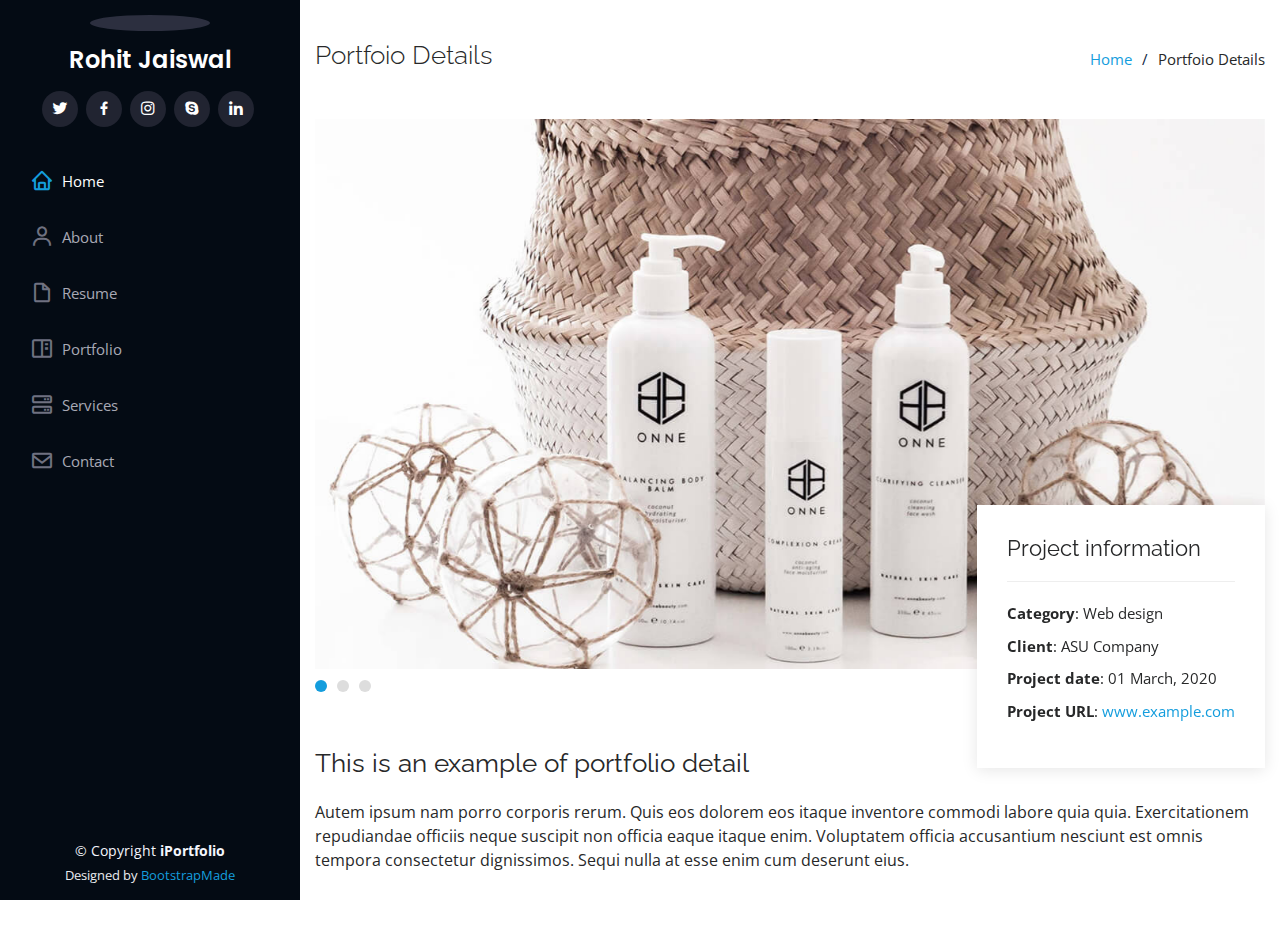
==== portfolio-details.html @ 0f6d972c "portfolio" ====
<!DOCTYPE html>
<html lang="en">

<head>
  <meta charset="utf-8">
  <meta content="width=device-width, initial-scale=1.0" name="viewport">

  <title>Portfolio Details - iPortfolio Bootstrap Template</title>
  <meta content="" name="descriptison">
  <meta content="" name="keywords">

  <!-- Favicons -->
  <link href="assets/img/favicon.png" rel="icon">
  <link href="assets/img/apple-touch-icon.png" rel="apple-touch-icon">

  <!-- Google Fonts -->
  <link href="https://fonts.googleapis.com/css?family=Open+Sans:300,300i,400,400i,600,600i,700,700i|Raleway:300,300i,400,400i,500,500i,600,600i,700,700i|Poppins:300,300i,400,400i,500,500i,600,600i,700,700i" rel="stylesheet">

  <!-- Vendor CSS Files -->
  <link href="assets/vendor/bootstrap/css/bootstrap.min.css" rel="stylesheet">
  <link href="assets/vendor/icofont/icofont.min.css" rel="stylesheet">
  <link href="assets/vendor/boxicons/css/boxicons.min.css" rel="stylesheet">
  <link href="assets/vendor/venobox/venobox.css" rel="stylesheet">
  <link href="assets/vendor/owl.carousel/assets/owl.carousel.min.css" rel="stylesheet">
  <link href="assets/vendor/aos/aos.css" rel="stylesheet">

  <!-- Template Main CSS File -->
  <link href="assets/css/style.css" rel="stylesheet">

  <!-- =======================================================
  * Template Name: iPortfolio - v1.2.1
  * Template URL: https://bootstrapmade.com/iportfolio-bootstrap-portfolio-websites-template/
  * Author: BootstrapMade.com
  * License: https://bootstrapmade.com/license/
  ======================================================== -->
</head>

<body>

  <!-- ======= Mobile nav toggle button ======= -->
  <button type="button" class="mobile-nav-toggle d-xl-none"><i class="icofont-navigation-menu"></i></button>

  <!-- ======= Header ======= -->
  <header id="header">
    <div class="d-flex flex-column">

      <div class="profile">
        <img src="assets/img/profile-img.jpg" alt="" class="img-fluid rounded-circle">
        <h1 class="text-light"><a href="index.html">Rohit Jaiswal</a></h1>
        <div class="social-links mt-3 text-center">
          <a href="#" class="twitter"><i class="bx bxl-twitter"></i></a>
          <a href="#" class="facebook"><i class="bx bxl-facebook"></i></a>
          <a href="#" class="instagram"><i class="bx bxl-instagram"></i></a>
          <a href="#" class="google-plus"><i class="bx bxl-skype"></i></a>
          <a href="#" class="linkedin"><i class="bx bxl-linkedin"></i></a>
        </div>
      </div>

      <nav class="nav-menu">
        <ul>
          <li class="active"><a href="index.html"><i class="bx bx-home"></i> <span>Home</span></a></li>
          <li><a href="#about"><i class="bx bx-user"></i> <span>About</span></a></li>
          <li><a href="#resume"><i class="bx bx-file-blank"></i> <span>Resume</span></a></li>
          <li><a href="#portfolio"><i class="bx bx-book-content"></i> Portfolio</a></li>
          <li><a href="#services"><i class="bx bx-server"></i> Services</a></li>
          <li><a href="#contact"><i class="bx bx-envelope"></i> Contact</a></li>

        </ul>
      </nav><!-- .nav-menu -->
      <button type="button" class="mobile-nav-toggle d-xl-none"><i class="icofont-navigation-menu"></i></button>

    </div>
  </header><!-- End Header -->

  <main id="main">

    <!-- ======= Breadcrumbs ======= -->
    <section id="breadcrumbs" class="breadcrumbs">
      <div class="container">

        <div class="d-flex justify-content-between align-items-center">
          <h2>Portfoio Details</h2>
          <ol>
            <li><a href="index.html">Home</a></li>
            <li>Portfoio Details</li>
          </ol>
        </div>

      </div>
    </section><!-- End Breadcrumbs -->

    <!-- ======= Portfolio Details Section ======= -->
    <section id="portfolio-details" class="portfolio-details">
      <div class="container">

        <div class="portfolio-details-container">

          <div class="owl-carousel portfolio-details-carousel">
            <img src="assets/img/portfolio-details-1.jpg" class="img-fluid" alt="">
            <img src="assets/img/portfolio-details-2.jpg" class="img-fluid" alt="">
            <img src="assets/img/portfolio-details-3.jpg" class="img-fluid" alt="">
          </div>

          <div class="portfolio-info">
            <h3>Project information</h3>
            <ul>
              <li><strong>Category</strong>: Web design</li>
              <li><strong>Client</strong>: ASU Company</li>
              <li><strong>Project date</strong>: 01 March, 2020</li>
              <li><strong>Project URL</strong>: <a href="#">www.example.com</a></li>
            </ul>
          </div>

        </div>

        <div class="portfolio-description">
          <h2>This is an example of portfolio detail</h2>
          <p>
            Autem ipsum nam porro corporis rerum. Quis eos dolorem eos itaque inventore commodi labore quia quia. Exercitationem repudiandae officiis neque suscipit non officia eaque itaque enim. Voluptatem officia accusantium nesciunt est omnis tempora consectetur dignissimos. Sequi nulla at esse enim cum deserunt eius.
          </p>
        </div>

      </div>
    </section><!-- End Portfolio Details Section -->

  </main><!-- End #main -->

  <!-- ======= Footer ======= -->
  <footer id="footer">
    <div class="container">
      <div class="copyright">
        &copy; Copyright <strong><span>iPortfolio</span></strong>
      </div>
      <div class="credits">
        <!-- All the links in the footer should remain intact. -->
        <!-- You can delete the links only if you purchased the pro version. -->
        <!-- Licensing information: https://bootstrapmade.com/license/ -->
        <!-- Purchase the pro version with working PHP/AJAX contact form: https://bootstrapmade.com/iportfolio-bootstrap-portfolio-websites-template/ -->
        Designed by <a href="https://bootstrapmade.com/">BootstrapMade</a>
      </div>
    </div>
  </footer><!-- End  Footer -->

  <a href="#" class="back-to-top"><i class="icofont-simple-up"></i></a>

  <!-- Vendor JS Files -->
  <script src="assets/vendor/jquery/jquery.min.js"></script>
  <script src="assets/vendor/bootstrap/js/bootstrap.bundle.min.js"></script>
  <script src="assets/vendor/jquery.easing/jquery.easing.min.js"></script>
  <script src="assets/vendor/php-email-form/validate.js"></script>
  <script src="assets/vendor/waypoints/jquery.waypoints.min.js"></script>
  <script src="assets/vendor/counterup/counterup.min.js"></script>
  <script src="assets/vendor/isotope-layout/isotope.pkgd.min.js"></script>
  <script src="assets/vendor/venobox/venobox.min.js"></script>
  <script src="assets/vendor/owl.carousel/owl.carousel.min.js"></script>
  <script src="assets/vendor/typed.js/typed.min.js"></script>
  <script src="assets/vendor/aos/aos.js"></script>

  <!-- Template Main JS File -->
  <script src="assets/js/main.js"></script>

</body>

</html>
---- assets/vendor/venobox/venobox.css ----
/* ------ venobox.css --------*/
.vbox-overlay *, .vbox-overlay *:before, .vbox-overlay *:after{
    -webkit-backface-visibility: hidden;
    -webkit-box-sizing:border-box;
    -moz-box-sizing:border-box;
    box-sizing:border-box;
}
.vbox-overlay * { 
    -webkit-backface-visibility: visible;
    backface-visibility: visible;
}
.vbox-overlay{
    display: -webkit-flex;
    display: flex;
    -webkit-flex-direction: column;
    flex-direction: column;
    -webkit-justify-content: center;
    justify-content: center;
    -webkit-align-items: center;
    align-items: center;
    position: fixed;
    left: 0;
    top: 0;
    bottom: 0;
    right: 0;
    z-index: 1040;
    -webkit-transform:translateZ(1000px);
    transform: translateZ(1000px);
    transform-style: preserve-3d;
}

/* ----- navigation ----- */
.vbox-title{
    width: 100%;
    height: 40px;
    float: left;
    text-align: center;
    line-height: 28px;
    font-size: 12px;
    padding: 6px 40px;
    overflow: hidden;
    position: fixed;
    display: none;
    left: 0;
    z-index: 1050;
}
.vbox-close{
    cursor: pointer;
    position: fixed;
    top: -1px;
    right: 0;
    width: 50px;
    height: 40px;
    padding: 6px;
    display: block;
    background-position:10px center;
    overflow: hidden;
    font-size: 24px;
    line-height: 1;
    text-align: center;
    z-index: 1050;
}
.vbox-num{
    cursor: pointer;
    position: fixed;
    left: 0;
    height: 40px;
    display: block;
    overflow: hidden;
    line-height: 28px;
    font-size: 12px;
    padding: 6px 10px;
    display: none;
    z-index: 1050;
}
/* ----- navigation ARROWS ----- */
.vbox-next, .vbox-prev{
    position: fixed;
    top: 50%;
    margin-top: -15px;
    overflow: hidden;
    cursor: pointer;
    display: block;
    width: 45px;
    height: 45px;
    z-index: 1050;
}
.vbox-next span, .vbox-prev span{
    position: relative;
    width: 20px;
    height: 20px;
    border: 2px solid transparent;
    border-top-color: #B6B6B6;
    border-right-color: #B6B6B6;
    text-indent: -100px;
    position: absolute;
    top: 8px;
    display: block;
}
.vbox-prev{
    left: 15px;
}
.vbox-next{
    right: 15px;
}
.vbox-prev span{
    left: 10px;
    -ms-transform: rotate(-135deg);
    -webkit-transform: rotate(-135deg);
    transform: rotate(-135deg);
}
.vbox-next span{
    -ms-transform: rotate(45deg);
    -webkit-transform: rotate(45deg);
    transform: rotate(45deg);
    right: 10px;
}
/* ------- inline window ------ */
.vbox-inline{
    width: 420px;
    height: 315px;
    height: 70vh;
    padding: 10px;
    background: #fff;
    margin: 0 auto;
    overflow: auto;
    text-align: left;
}
/* ------- Video & iFrames window ------ */
.venoframe{
    max-width: 100%;
    width: 100%;
    border: none;
    width: 100%;
    height: 260px;
    height: 70vh;
}
.venoframe.vbvid{
    height: 260px;
}
@media (min-width: 768px) {
    .venoframe, .vbox-inline{
        width: 90%;
        height: 360px;
        height: 70vh;
    }
    .venoframe.vbvid{
        width: 640px;
        height: 360px;
    }
}
@media (min-width: 992px) {
    .venoframe, .vbox-inline{
        max-width: 1200px;
        width: 80%;
        height: 540px;
        height: 70vh;
    }
    .venoframe.vbvid{
        width: 960px;
        height: 540px;
    }
}
/* 
Please do NOT edit this part! 
or at least read this note: http://i.imgur.com/7C0ws9e.gif
*/
.vbox-open{
    overflow: hidden;
}
.vbox-container{
    position: absolute;
    left: 0;
    right: 0;
    top: 0;
    bottom: 0;
    overflow-x: hidden;
    overflow-y: scroll;
    overflow-scrolling: touch;
    -webkit-overflow-scrolling: touch;
    z-index: 20;
    max-height: 100%;

}

.vbox-content{
    text-align: center;
    float: left;
    width: 100%;
    position: relative;
    overflow: hidden;
    padding: 20px 4%;
}
.vbox-container img{
    max-width: 100%;
    height: auto;
}
.vbox-figlio{
    box-shadow: 0 0 12px rgba(0,0,0,0.19), 0 6px 6px rgba(0,0,0,0.23);
    max-width: 100%;
    text-align: initial;
}
img.vbox-figlio{
    -webkit-user-select: none;
-khtml-user-select: none;
-moz-user-select: none;
-o-user-select: none;
user-select: none;
}
.vbox-content.swipe-left{
    margin-left: -200px !important;
}
.vbox-content.swipe-right{
    margin-left: 200px !important;
}
.vbox-animated{
    webkit-transition: margin 300ms ease-out;
    transition: margin 300ms ease-out;
}

/* ---------- preloader ----------
 * SPINKIT 
 * http://tobiasahlin.com/spinkit/
-------------------------------- */
.sk-double-bounce,.sk-rotating-plane{width:40px;height:40px;margin:40px auto}.sk-rotating-plane{background-color:#333;-webkit-animation:sk-rotatePlane 1.2s infinite ease-in-out;animation:sk-rotatePlane 1.2s infinite ease-in-out}@-webkit-keyframes sk-rotatePlane{0%{-webkit-transform:perspective(120px) rotateX(0) rotateY(0);transform:perspective(120px) rotateX(0) rotateY(0)}50%{-webkit-transform:perspective(120px) rotateX(-180.1deg) rotateY(0);transform:perspective(120px) rotateX(-180.1deg) rotateY(0)}100%{-webkit-transform:perspective(120px) rotateX(-180deg) rotateY(-179.9deg);transform:perspective(120px) rotateX(-180deg) rotateY(-179.9deg)}}@keyframes sk-rotatePlane{0%{-webkit-transform:perspective(120px) rotateX(0) rotateY(0);transform:perspective(120px) rotateX(0) rotateY(0)}50%{-webkit-transform:perspective(120px) rotateX(-180.1deg) rotateY(0);transform:perspective(120px) rotateX(-180.1deg) rotateY(0)}100%{-webkit-transform:perspective(120px) rotateX(-180deg) rotateY(-179.9deg);transform:perspective(120px) rotateX(-180deg) rotateY(-179.9deg)}}.sk-double-bounce{position:relative}.sk-double-bounce .sk-child{width:100%;height:100%;border-radius:50%;background-color:#333;opacity:.6;position:absolute;top:0;left:0;-webkit-animation:sk-doubleBounce 2s infinite ease-in-out;animation:sk-doubleBounce 2s infinite ease-in-out}.sk-chasing-dots .sk-child,.sk-spinner-pulse,.sk-three-bounce .sk-child{background-color:#333;border-radius:100%}.sk-double-bounce .sk-double-bounce2{-webkit-animation-delay:-1s;animation-delay:-1s}@-webkit-keyframes sk-doubleBounce{0%,100%{-webkit-transform:scale(0);transform:scale(0)}50%{-webkit-transform:scale(1);transform:scale(1)}}@keyframes sk-doubleBounce{0%,100%{-webkit-transform:scale(0);transform:scale(0)}50%{-webkit-transform:scale(1);transform:scale(1)}}.sk-wave{margin:40px auto;width:50px;height:40px;text-align:center;font-size:10px}.sk-wave .sk-rect{background-color:#333;height:100%;width:6px;display:inline-block;-webkit-animation:sk-waveStretchDelay 1.2s infinite ease-in-out;animation:sk-waveStretchDelay 1.2s infinite ease-in-out}.sk-wave .sk-rect1{-webkit-animation-delay:-1.2s;animation-delay:-1.2s}.sk-wave .sk-rect2{-webkit-animation-delay:-1.1s;animation-delay:-1.1s}.sk-wave .sk-rect3{-webkit-animation-delay:-1s;animation-delay:-1s}.sk-wave .sk-rect4{-webkit-animation-delay:-.9s;animation-delay:-.9s}.sk-wave .sk-rect5{-webkit-animation-delay:-.8s;animation-delay:-.8s}@-webkit-keyframes sk-waveStretchDelay{0%,100%,40%{-webkit-transform:scaleY(.4);transform:scaleY(.4)}20%{-webkit-transform:scaleY(1);transform:scaleY(1)}}@keyframes sk-waveStretchDelay{0%,100%,40%{-webkit-transform:scaleY(.4);transform:scaleY(.4)}20%{-webkit-transform:scaleY(1);transform:scaleY(1)}}.sk-wandering-cubes{margin:40px auto;width:40px;height:40px;position:relative}.sk-wandering-cubes .sk-cube{background-color:#333;width:10px;height:10px;position:absolute;top:0;left:0;-webkit-animation:sk-wanderingCube 1.8s ease-in-out -1.8s infinite both;animation:sk-wanderingCube 1.8s ease-in-out -1.8s infinite both}.sk-chasing-dots,.sk-spinner-pulse{width:40px;height:40px;margin:40px auto}.sk-wandering-cubes .sk-cube2{-webkit-animation-delay:-.9s;animation-delay:-.9s}@-webkit-keyframes sk-wanderingCube{0%{-webkit-transform:rotate(0);transform:rotate(0)}25%{-webkit-transform:translateX(30px) rotate(-90deg) scale(.5);transform:translateX(30px) rotate(-90deg) scale(.5)}50%{-webkit-transform:translateX(30px) translateY(30px) rotate(-179deg);transform:translateX(30px) translateY(30px) rotate(-179deg)}50.1%{-webkit-transform:translateX(30px) translateY(30px) rotate(-180deg);transform:translateX(30px) translateY(30px) rotate(-180deg)}75%{-webkit-transform:translateX(0) translateY(30px) rotate(-270deg) scale(.5);transform:translateX(0) translateY(30px) rotate(-270deg) scale(.5)}100%{-webkit-transform:rotate(-360deg);transform:rotate(-360deg)}}@keyframes sk-wanderingCube{0%{-webkit-transform:rotate(0);transform:rotate(0)}25%{-webkit-transform:translateX(30px) rotate(-90deg) scale(.5);transform:translateX(30px) rotate(-90deg) scale(.5)}50%{-webkit-transform:translateX(30px) translateY(30px) rotate(-179deg);transform:translateX(30px) translateY(30px) rotate(-179deg)}50.1%{-webkit-transform:translateX(30px) translateY(30px) rotate(-180deg);transform:translateX(30px) translateY(30px) rotate(-180deg)}75%{-webkit-transform:translateX(0) translateY(30px) rotate(-270deg) scale(.5);transform:translateX(0) translateY(30px) rotate(-270deg) scale(.5)}100%{-webkit-transform:rotate(-360deg);transform:rotate(-360deg)}}.sk-spinner-pulse{-webkit-animation:sk-pulseScaleOut 1s infinite ease-in-out;animation:sk-pulseScaleOut 1s infinite ease-in-out}@-webkit-keyframes sk-pulseScaleOut{0%{-webkit-transform:scale(0);transform:scale(0)}100%{-webkit-transform:scale(1);transform:scale(1);opacity:0}}@keyframes sk-pulseScaleOut{0%{-webkit-transform:scale(0);transform:scale(0)}100%{-webkit-transform:scale(1);transform:scale(1);opacity:0}}.sk-chasing-dots{position:relative;text-align:center;-webkit-animation:sk-chasingDotsRotate 2s infinite linear;animation:sk-chasingDotsRotate 2s infinite linear}.sk-chasing-dots .sk-child{width:60%;height:60%;display:inline-block;position:absolute;top:0;-webkit-animation:sk-chasingDotsBounce 2s infinite ease-in-out;animation:sk-chasingDotsBounce 2s infinite ease-in-out}.sk-chasing-dots .sk-dot2{top:auto;bottom:0;-webkit-animation-delay:-1s;animation-delay:-1s}@-webkit-keyframes sk-chasingDotsRotate{100%{-webkit-transform:rotate(360deg);transform:rotate(360deg)}}@keyframes sk-chasingDotsRotate{100%{-webkit-transform:rotate(360deg);transform:rotate(360deg)}}@-webkit-keyframes sk-chasingDotsBounce{0%,100%{-webkit-transform:scale(0);transform:scale(0)}50%{-webkit-transform:scale(1);transform:scale(1)}}@keyframes sk-chasingDotsBounce{0%,100%{-webkit-transform:scale(0);transform:scale(0)}50%{-webkit-transform:scale(1);transform:scale(1)}}.sk-three-bounce{margin:40px auto;width:80px;text-align:center}.sk-three-bounce .sk-child{width:20px;height:20px;display:inline-block;-webkit-animation:sk-three-bounce 1.4s ease-in-out 0s infinite both;animation:sk-three-bounce 1.4s ease-in-out 0s infinite both}.sk-circle .sk-child:before,.sk-fading-circle .sk-circle:before{display:block;border-radius:100%;content:'';background-color:#333}.sk-three-bounce .sk-bounce1{-webkit-animation-delay:-.32s;animation-delay:-.32s}.sk-three-bounce .sk-bounce2{-webkit-animation-delay:-.16s;animation-delay:-.16s}@-webkit-keyframes sk-three-bounce{0%,100%,80%{-webkit-transform:scale(0);transform:scale(0)}40%{-webkit-transform:scale(1);transform:scale(1)}}@keyframes sk-three-bounce{0%,100%,80%{-webkit-transform:scale(0);transform:scale(0)}40%{-webkit-transform:scale(1);transform:scale(1)}}.sk-circle{margin:40px auto;width:40px;height:40px;position:relative}.sk-circle .sk-child{width:100%;height:100%;position:absolute;left:0;top:0}.sk-circle .sk-child:before{margin:0 auto;width:15%;height:15%;-webkit-animation:sk-circleBounceDelay 1.2s infinite ease-in-out both;animation:sk-circleBounceDelay 1.2s infinite ease-in-out both}.sk-circle .sk-circle2{-webkit-transform:rotate(30deg);-ms-transform:rotate(30deg);transform:rotate(30deg)}.sk-circle .sk-circle3{-webkit-transform:rotate(60deg);-ms-transform:rotate(60deg);transform:rotate(60deg)}.sk-circle .sk-circle4{-webkit-transform:rotate(90deg);-ms-transform:rotate(90deg);transform:rotate(90deg)}.sk-circle .sk-circle5{-webkit-transform:rotate(120deg);-ms-transform:rotate(120deg);transform:rotate(120deg)}.sk-circle .sk-circle6{-webkit-transform:rotate(150deg);-ms-transform:rotate(150deg);transform:rotate(150deg)}.sk-circle .sk-circle7{-webkit-transform:rotate(180deg);-ms-transform:rotate(180deg);transform:rotate(180deg)}.sk-circle .sk-circle8{-webkit-transform:rotate(210deg);-ms-transform:rotate(210deg);transform:rotate(210deg)}.sk-circle .sk-circle9{-webkit-transform:rotate(240deg);-ms-transform:rotate(240deg);transform:rotate(240deg)}.sk-circle .sk-circle10{-webkit-transform:rotate(270deg);-ms-transform:rotate(270deg);transform:rotate(270deg)}.sk-circle .sk-circle11{-webkit-transform:rotate(300deg);-ms-transform:rotate(300deg);transform:rotate(300deg)}.sk-circle .sk-circle12{-webkit-transform:rotate(330deg);-ms-transform:rotate(330deg);transform:rotate(330deg)}.sk-circle .sk-circle2:before{-webkit-animation-delay:-1.1s;animation-delay:-1.1s}.sk-circle .sk-circle3:before{-webkit-animation-delay:-1s;animation-delay:-1s}.sk-circle .sk-circle4:before{-webkit-animation-delay:-.9s;animation-delay:-.9s}.sk-circle .sk-circle5:before{-webkit-animation-delay:-.8s;animation-delay:-.8s}.sk-circle .sk-circle6:before{-webkit-animation-delay:-.7s;animation-delay:-.7s}.sk-circle .sk-circle7:before{-webkit-animation-delay:-.6s;animation-delay:-.6s}.sk-circle .sk-circle8:before{-webkit-animation-delay:-.5s;animation-delay:-.5s}.sk-circle .sk-circle9:before{-webkit-animation-delay:-.4s;animation-delay:-.4s}.sk-circle .sk-circle10:before{-webkit-animation-delay:-.3s;animation-delay:-.3s}.sk-circle .sk-circle11:before{-webkit-animation-delay:-.2s;animation-delay:-.2s}.sk-circle .sk-circle12:before{-webkit-animation-delay:-.1s;animation-delay:-.1s}@-webkit-keyframes sk-circleBounceDelay{0%,100%,80%{-webkit-transform:scale(0);transform:scale(0)}40%{-webkit-transform:scale(1);transform:scale(1)}}@keyframes sk-circleBounceDelay{0%,100%,80%{-webkit-transform:scale(0);transform:scale(0)}40%{-webkit-transform:scale(1);transform:scale(1)}}.sk-cube-grid{width:40px;height:40px;margin:40px auto}.sk-cube-grid .sk-cube{width:33.33%;height:33.33%;background-color:#333;float:left;-webkit-animation:sk-cubeGridScaleDelay 1.3s infinite ease-in-out;animation:sk-cubeGridScaleDelay 1.3s infinite ease-in-out}.sk-cube-grid .sk-cube1{-webkit-animation-delay:.2s;animation-delay:.2s}.sk-cube-grid .sk-cube2{-webkit-animation-delay:.3s;animation-delay:.3s}.sk-cube-grid .sk-cube3{-webkit-animation-delay:.4s;animation-delay:.4s}.sk-cube-grid .sk-cube4{-webkit-animation-delay:.1s;animation-delay:.1s}.sk-cube-grid .sk-cube5{-webkit-animation-delay:.2s;animation-delay:.2s}.sk-cube-grid .sk-cube6{-webkit-animation-delay:.3s;animation-delay:.3s}.sk-cube-grid .sk-cube7{-webkit-animation-delay:0ms;animation-delay:0ms}.sk-cube-grid .sk-cube8{-webkit-animation-delay:.1s;animation-delay:.1s}.sk-cube-grid .sk-cube9{-webkit-animation-delay:.2s;animation-delay:.2s}@-webkit-keyframes sk-cubeGridScaleDelay{0%,100%,70%{-webkit-transform:scale3D(1,1,1);transform:scale3D(1,1,1)}35%{-webkit-transform:scale3D(0,0,1);transform:scale3D(0,0,1)}}@keyframes sk-cubeGridScaleDelay{0%,100%,70%{-webkit-transform:scale3D(1,1,1);transform:scale3D(1,1,1)}35%{-webkit-transform:scale3D(0,0,1);transform:scale3D(0,0,1)}}.sk-fading-circle{margin:40px auto;width:40px;height:40px;position:relative}.sk-fading-circle .sk-circle{width:100%;height:100%;position:absolute;left:0;top:0}.sk-fading-circle .sk-circle:before{margin:0 auto;width:15%;height:15%;-webkit-animation:sk-circleFadeDelay 1.2s infinite ease-in-out both;animation:sk-circleFadeDelay 1.2s infinite ease-in-out both}.sk-fading-circle .sk-circle2{-webkit-transform:rotate(30deg);-ms-transform:rotate(30deg);transform:rotate(30deg)}.sk-fading-circle .sk-circle3{-webkit-transform:rotate(60deg);-ms-transform:rotate(60deg);transform:rotate(60deg)}.sk-fading-circle .sk-circle4{-webkit-transform:rotate(90deg);-ms-transform:rotate(90deg);transform:rotate(90deg)}.sk-fading-circle .sk-circle5{-webkit-transform:rotate(120deg);-ms-transform:rotate(120deg);transform:rotate(120deg)}.sk-fading-circle .sk-circle6{-webkit-transform:rotate(150deg);-ms-transform:rotate(150deg);transform:rotate(150deg)}.sk-fading-circle .sk-circle7{-webkit-transform:rotate(180deg);-ms-transform:rotate(180deg);transform:rotate(180deg)}.sk-fading-circle .sk-circle8{-webkit-transform:rotate(210deg);-ms-transform:rotate(210deg);transform:rotate(210deg)}.sk-fading-circle .sk-circle9{-webkit-transform:rotate(240deg);-ms-transform:rotate(240deg);transform:rotate(240deg)}.sk-fading-circle .sk-circle10{-webkit-transform:rotate(270deg);-ms-transform:rotate(270deg);transform:rotate(270deg)}.sk-fading-circle .sk-circle11{-webkit-transform:rotate(300deg);-ms-transform:rotate(300deg);transform:rotate(300deg)}.sk-fading-circle .sk-circle12{-webkit-transform:rotate(330deg);-ms-transform:rotate(330deg);transform:rotate(330deg)}.sk-fading-circle .sk-circle2:before{-webkit-animation-delay:-1.1s;animation-delay:-1.1s}.sk-fading-circle .sk-circle3:before{-webkit-animation-delay:-1s;animation-delay:-1s}.sk-fading-circle .sk-circle4:before{-webkit-animation-delay:-.9s;animation-delay:-.9s}.sk-fading-circle .sk-circle5:before{-webkit-animation-delay:-.8s;animation-delay:-.8s}.sk-fading-circle .sk-circle6:before{-webkit-animation-delay:-.7s;animation-delay:-.7s}.sk-fading-circle .sk-circle7:before{-webkit-animation-delay:-.6s;animation-delay:-.6s}.sk-fading-circle .sk-circle8:before{-webkit-animation-delay:-.5s;animation-delay:-.5s}.sk-fading-circle .sk-circle9:before{-webkit-animation-delay:-.4s;animation-delay:-.4s}.sk-fading-circle .sk-circle10:before{-webkit-animation-delay:-.3s;animation-delay:-.3s}.sk-fading-circle .sk-circle11:before{-webkit-animation-delay:-.2s;animation-delay:-.2s}.sk-fading-circle .sk-circle12:before{-webkit-animation-delay:-.1s;animation-delay:-.1s}@-webkit-keyframes sk-circleFadeDelay{0%,100%,39%{opacity:0}40%{opacity:1}}@keyframes sk-circleFadeDelay{0%,100%,39%{opacity:0}40%{opacity:1}}.sk-folding-cube{margin:40px auto;width:40px;height:40px;position:relative;-webkit-transform:rotateZ(45deg);transform:rotateZ(45deg)}.sk-folding-cube .sk-cube{float:left;width:50%;height:50%;position:relative;-webkit-transform:scale(1.1);-ms-transform:scale(1.1);transform:scale(1.1)}.sk-folding-cube .sk-cube:before{content:'';position:absolute;top:0;left:0;width:100%;height:100%;background-color:#333;-webkit-animation:sk-foldCubeAngle 2.4s infinite linear both;animation:sk-foldCubeAngle 2.4s infinite linear both;-webkit-transform-origin:100% 100%;-ms-transform-origin:100% 100%;transform-origin:100% 100%}.sk-folding-cube .sk-cube2{-webkit-transform:scale(1.1) rotateZ(90deg);transform:scale(1.1) rotateZ(90deg)}.sk-folding-cube .sk-cube3{-webkit-transform:scale(1.1) rotateZ(180deg);transform:scale(1.1) rotateZ(180deg)}.sk-folding-cube .sk-cube4{-webkit-transform:scale(1.1) rotateZ(270deg);transform:scale(1.1) rotateZ(270deg)}.sk-folding-cube .sk-cube2:before{-webkit-animation-delay:.3s;animation-delay:.3s}.sk-folding-cube .sk-cube3:before{-webkit-animation-delay:.6s;animation-delay:.6s}.sk-folding-cube .sk-cube4:before{-webkit-animation-delay:.9s;animation-delay:.9s}@-webkit-keyframes sk-foldCubeAngle{0%,10%{-webkit-transform:perspective(140px) rotateX(-180deg);transform:perspective(140px) rotateX(-180deg);opacity:0}25%,75%{-webkit-transform:perspective(140px) rotateX(0);transform:perspective(140px) rotateX(0);opacity:1}100%,90%{-webkit-transform:perspective(140px) rotateY(180deg);transform:perspective(140px) rotateY(180deg);opacity:0}}@keyframes sk-foldCubeAngle{0%,10%{-webkit-transform:perspective(140px) rotateX(-180deg);transform:perspective(140px) rotateX(-180deg);opacity:0}25%,75%{-webkit-transform:perspective(140px) rotateX(0);transform:perspective(140px) rotateX(0);opacity:1}100%,90%{-webkit-transform:perspective(140px) rotateY(180deg);transform:perspective(140px) rotateY(180deg);opacity:0}}
---- assets/css/style.css ----
/**
* Template Name: iPortfolio - v1.2.1
* Template URL: https://bootstrapmade.com/iportfolio-bootstrap-portfolio-websites-template/
* Author: BootstrapMade.com
* License: https://bootstrapmade.com/license/
*/

/*--------------------------------------------------------------
# General
--------------------------------------------------------------*/
body {
  font-family: "Open Sans", sans-serif;
  color: #272829;
}

a {
  color: #149ddd;
}

a:hover {
  color: #37b3ed;
  text-decoration: none;
}

h1, h2, h3, h4, h5, h6 {
  font-family: "Raleway", sans-serif;
}

/*--------------------------------------------------------------
# Back to top button
--------------------------------------------------------------*/
.back-to-top {
  position: fixed;
  display: none;
  width: 40px;
  height: 40px;
  border-radius: 50px;
  right: 15px;
  bottom: 15px;
  background: #149ddd;
  color: #fff;
  transition: display 0.5s ease-in-out;
  z-index: 99999;
}

.back-to-top i {
  font-size: 24px;
  position: absolute;
  top: 7px;
  left: 8px;
}

.back-to-top:hover {
  color: #fff;
  background: #2eafec;
  transition: background 0.2s ease-in-out;
}

/*--------------------------------------------------------------
# Header
--------------------------------------------------------------*/
#header {
  position: fixed;
  top: 0;
  left: 0;
  bottom: 0;
  width: 300px;
  transition: all ease-in-out 0.5s;
  z-index: 9997;
  transition: all 0.5s;
  padding: 0 15px;
  background: #040b14;
  overflow-y: auto;
}

#header .profile img {
  margin: 15px auto;
  display: block;
  width: 120px;
  border: 8px solid #2c2f3f;
}

#header .profile h1 {
  font-size: 24px;
  margin: 0;
  padding: 0;
  font-weight: 600;
  -moz-text-align-last: center;
  text-align-last: center;
  font-family: "Poppins", sans-serif;
}

#header .profile h1 a, #header .profile h1 a:hover {
  color: #fff;
  text-decoration: none;
}

#header .profile .social-links a {
  font-size: 18px;
  display: inline-block;
  background: #212431;
  color: #fff;
  line-height: 1;
  padding: 8px 0;
  margin-right: 4px;
  border-radius: 50%;
  text-align: center;
  width: 36px;
  height: 36px;
  transition: 0.3s;
}

#header .profile .social-links a:hover {
  background: #149ddd;
  color: #fff;
  text-decoration: none;
}

#main {
  margin-left: 300px;
}

@media (max-width: 1199px) {
  #header {
    left: -300px;
  }
  #main {
    margin-left: 0;
  }
}

/*--------------------------------------------------------------
# Navigation Menu
--------------------------------------------------------------*/
/* Desktop Navigation */
.nav-menu {
  padding-top: 30px;
}

.nav-menu * {
  margin: 0;
  padding: 0;
  list-style: none;
}

.nav-menu > ul > li {
  position: relative;
  white-space: nowrap;
}

.nav-menu a {
  display: flex;
  align-items: center;
  color: #a8a9b4;
  padding: 12px 15px;
  margin-bottom: 8px;
  transition: 0.3s;
  font-size: 15px;
}

.nav-menu a i {
  font-size: 24px;
  padding-right: 8px;
  color: #6f7180;
}

.nav-menu a:hover, .nav-menu .active > a, .nav-menu li:hover > a {
  text-decoration: none;
  color: #fff;
}

.nav-menu a:hover i, .nav-menu .active > a i, .nav-menu li:hover > a i {
  color: #149ddd;
}

/* Mobile Navigation */
.mobile-nav-toggle {
  position: fixed;
  right: 15px;
  top: 15px;
  z-index: 9998;
  border: 0;
  background: none;
  font-size: 24px;
  transition: all 0.4s;
  outline: none !important;
  line-height: 1;
  cursor: pointer;
  text-align: right;
}

.mobile-nav-toggle i {
  color: #149ddd;
}

.mobile-nav-active {
  overflow: hidden;
}

.mobile-nav-active #header {
  left: 0;
}

.mobile-nav-active .mobile-nav-toggle i {
  color: #fff;
}

/*--------------------------------------------------------------
# Hero Section
--------------------------------------------------------------*/
#hero {
  width: 100%;
  height: 100vh;
  background: url("../img/hero-bg.jpg") top center;
  background-size: cover;
}

#hero:before {
  content: "";
  background: rgba(5, 13, 24, 0.3);
  position: absolute;
  bottom: 0;
  top: 0;
  left: 0;
  right: 0;
  z-index: 1;
}

#hero .hero-container {
  position: relative;
  z-index: 2;
  min-width: 300px;
}

#hero h1 {
  margin: 0 0 10px 0;
  font-size: 64px;
  font-weight: 700;
  line-height: 56px;
  color: #fff;
}

#hero p {
  color: #fff;
  margin-bottom: 50px;
  font-size: 26px;
  font-family: "Poppins", sans-serif;
}

#hero p span {
  color: #fff;
  padding-bottom: 4px;
  letter-spacing: 1px;
  border-bottom: 3px solid #149ddd;
}

@media (min-width: 1024px) {
  #hero {
    background-attachment: fixed;
  }
}

@media (max-width: 768px) {
  #hero h1 {
    font-size: 28px;
    line-height: 36px;
  }
  #hero h2 {
    font-size: 18px;
    line-height: 24px;
    margin-bottom: 30px;
  }
}

/*--------------------------------------------------------------
# Sections General
--------------------------------------------------------------*/
section {
  padding: 60px 0;
  overflow: hidden;
}

.section-bg {
  background: #f5f8fd;
}

.section-title {
  padding-bottom: 30px;
}

.section-title h2 {
  font-size: 32px;
  font-weight: bold;
  margin-bottom: 20px;
  padding-bottom: 20px;
  position: relative;
  color: #173b6c;
}

.section-title h2::after {
  content: '';
  position: absolute;
  display: block;
  width: 50px;
  height: 3px;
  background: #149ddd;
  bottom: 0;
  left: 0;
}

.section-title p {
  margin-bottom: 0;
}

/*--------------------------------------------------------------
# About
--------------------------------------------------------------*/
.about .content h3 {
  font-weight: 700;
  font-size: 26px;
  color: #173b6c;
}

.about .content ul {
  list-style: none;
  padding: 0;
}

.about .content ul li {
  padding-bottom: 10px;
}

.about .content ul i {
  font-size: 20px;
  padding-right: 2px;
  color: #149ddd;
}

.about .content p:last-child {
  margin-bottom: 0;
}

/*--------------------------------------------------------------
# Facts
--------------------------------------------------------------*/
.facts {
  padding-bottom: 30px;
}

.facts .count-box {
  padding: 30px;
  width: 100%;
}

.facts .count-box i {
  display: block;
  font-size: 44px;
  color: #149ddd;
  float: left;
}

.facts .count-box span {
  font-size: 48px;
  line-height: 40px;
  display: block;
  font-weight: 700;
  color: #050d18;
  margin-left: 60px;
}

.facts .count-box p {
  padding: 15px 0 0 0;
  margin: 0 0 0 60px;
  font-family: "Raleway", sans-serif;
  font-size: 14px;
  color: #122f57;
}

.facts .count-box a {
  font-weight: 600;
  display: block;
  margin-top: 20px;
  color: #122f57;
  font-size: 15px;
  font-family: "Poppins", sans-serif;
  transition: ease-in-out 0.3s;
}

.facts .count-box a:hover {
  color: #1f5297;
}

/*--------------------------------------------------------------
# Akills
--------------------------------------------------------------*/
.skills .progress {
  height: 50px;
  display: block;
  background: none;
}

.skills .progress .skill {
  padding: 0;
  margin: 0 0 6px 0;
  text-transform: uppercase;
  display: block;
  font-weight: 600;
  font-family: "Poppins", sans-serif;
  color: #050d18;
}

.skills .progress .skill .val {
  float: right;
  font-style: normal;
}

.skills .progress-bar-wrap {
  background: #dce8f8;
}

.skills .progress-bar {
  width: 1px;
  height: 10px;
  transition: .9s;
  background-color: #149ddd;
}

/*--------------------------------------------------------------
# Resume
--------------------------------------------------------------*/
.resume .resume-title {
  font-size: 26px;
  font-weight: 700;
  margin-top: 20px;
  margin-bottom: 20px;
  color: #050d18;
}

.resume .resume-item {
  padding: 0 0 20px 20px;
  margin-top: -2px;
  border-left: 2px solid #1f5297;
  position: relative;
}

.resume .resume-item h4 {
  line-height: 18px;
  font-size: 18px;
  font-weight: 600;
  text-transform: uppercase;
  font-family: "Poppins", sans-serif;
  color: #050d18;
  margin-bottom: 10px;
}

.resume .resume-item h5 {
  font-size: 16px;
  background: #e4edf9;
  padding: 5px 15px;
  display: inline-block;
  font-weight: 600;
  margin-bottom: 10px;
}

.resume .resume-item ul {
  padding-left: 20px;
}

.resume .resume-item ul li {
  padding-bottom: 10px;
}

.resume .resume-item:last-child {
  padding-bottom: 0;
}

.resume .resume-item::before {
  content: "";
  position: absolute;
  width: 16px;
  height: 16px;
  border-radius: 50px;
  left: -9px;
  top: 0;
  background: #fff;
  border: 2px solid #1f5297;
}

/*--------------------------------------------------------------
# Portfolio
--------------------------------------------------------------*/
.portfolio .portfolio-item {
  margin-bottom: 30px;
}

.portfolio #portfolio-flters {
  padding: 0;
  margin: 0 auto 35px auto;
  list-style: none;
  text-align: center;
  background: #fff;
  border-radius: 50px;
  padding: 2px 15px;
}

.portfolio #portfolio-flters li {
  cursor: pointer;
  display: inline-block;
  padding: 10px 15px 8px 15px;
  font-size: 14px;
  font-weight: 600;
  line-height: 1;
  text-transform: uppercase;
  color: #272829;
  margin-bottom: 5px;
  transition: all 0.3s ease-in-out;
}

.portfolio #portfolio-flters li:hover, .portfolio #portfolio-flters li.filter-active {
  color: #149ddd;
}

.portfolio #portfolio-flters li:last-child {
  margin-right: 0;
}

.portfolio .portfolio-wrap {
  transition: 0.3s;
  position: relative;
  overflow: hidden;
  z-index: 1;
}

.portfolio .portfolio-wrap::before {
  content: "";
  background: rgba(255, 255, 255, 0.5);
  position: absolute;
  left: 0;
  right: 0;
  top: 0;
  bottom: 0;
  transition: all ease-in-out 0.3s;
  z-index: 2;
  opacity: 0;
}

.portfolio .portfolio-wrap .portfolio-links {
  opacity: 1;
  left: 0;
  right: 0;
  bottom: -60px;
  z-index: 3;
  position: absolute;
  transition: all ease-in-out 0.3s;
  display: flex;
  justify-content: center;
}

.portfolio .portfolio-wrap .portfolio-links a {
  color: #fff;
  font-size: 28px;
  text-align: center;
  background: rgba(20, 157, 221, 0.75);
  transition: 0.3s;
  width: 50%;
}

.portfolio .portfolio-wrap .portfolio-links a:hover {
  background: rgba(20, 157, 221, 0.95);
}

.portfolio .portfolio-wrap .portfolio-links a + a {
  border-left: 1px solid #37b3ed;
}

.portfolio .portfolio-wrap:hover::before {
  top: 0;
  left: 0;
  right: 0;
  bottom: 0;
  opacity: 1;
}

.portfolio .portfolio-wrap:hover .portfolio-links {
  opacity: 1;
  bottom: 0;
}

/*--------------------------------------------------------------
# Services
--------------------------------------------------------------*/
.services .icon-box {
  margin-bottom: 20px;
}

.services .icon {
  float: left;
  display: flex;
  align-items: center;
  justify-content: center;
  width: 54px;
  height: 54px;
  background: #149ddd;
  border-radius: 50%;
  transition: 0.5s;
  border: 1px solid #149ddd;
}

.services .icon i {
  color: #fff;
  font-size: 24px;
}

.services .icon-box:hover .icon {
  background: #fff;
}

.services .icon-box:hover .icon i {
  color: #149ddd;
}

.services .title {
  margin-left: 80px;
  font-weight: 700;
  margin-bottom: 15px;
  font-size: 18px;
}

.services .title a {
  color: #343a40;
}

.services .title a:hover {
  color: #149ddd;
}

.services .description {
  margin-left: 80px;
  line-height: 24px;
  font-size: 14px;
}

/*--------------------------------------------------------------
# Testimonials
--------------------------------------------------------------*/
.testimonials .testimonial-item {
  box-sizing: content-box;
  text-align: center;
  min-height: 320px;
}

.testimonials .testimonial-item .testimonial-img {
  width: 90px;
  border-radius: 50%;
  margin: 0 auto;
}

.testimonials .testimonial-item h3 {
  font-size: 18px;
  font-weight: bold;
  margin: 10px 0 5px 0;
  color: #111;
}

.testimonials .testimonial-item h4 {
  font-size: 14px;
  color: #999;
  margin: 0;
}

.testimonials .testimonial-item .quote-icon-left, .testimonials .testimonial-item .quote-icon-right {
  color: #c3e8fa;
  font-size: 26px;
}

.testimonials .testimonial-item .quote-icon-left {
  display: inline-block;
  left: -5px;
  position: relative;
}

.testimonials .testimonial-item .quote-icon-right {
  display: inline-block;
  right: -5px;
  position: relative;
  top: 10px;
}

.testimonials .testimonial-item p {
  font-style: italic;
  margin: 0 15px 15px 15px;
  padding: 20px;
  background: #fff;
  position: relative;
  margin-bottom: 35px;
  border-radius: 6px;
  box-shadow: 0px 2px 15px rgba(0, 0, 0, 0.1);
}

.testimonials .testimonial-item p::after {
  content: "";
  width: 0;
  height: 0;
  border-top: 20px solid #fff;
  border-right: 20px solid transparent;
  border-left: 20px solid transparent;
  position: absolute;
  bottom: -20px;
  left: calc(50% - 20px);
}

.testimonials .owl-nav, .testimonials .owl-dots {
  margin-top: 5px;
  text-align: center;
}

.testimonials .owl-dot {
  display: inline-block;
  margin: 0 5px;
  width: 12px;
  height: 12px;
  border-radius: 50%;
  background-color: #ddd !important;
}

.testimonials .owl-dot.active {
  background-color: #149ddd !important;
}

@media (max-width: 767px) {
  .testimonials {
    margin: 30px 10px;
  }
}

/*--------------------------------------------------------------
# Contact
--------------------------------------------------------------*/
.contact {
  padding-bottom: 130px;
}

.contact .info {
  padding: 30px;
  background: #fff;
  width: 100%;
  box-shadow: 0 0 24px 0 rgba(0, 0, 0, 0.12);
}

.contact .info i {
  font-size: 20px;
  color: #149ddd;
  float: left;
  width: 44px;
  height: 44px;
  background: #dff3fc;
  display: flex;
  justify-content: center;
  align-items: center;
  border-radius: 50px;
  transition: all 0.3s ease-in-out;
}

.contact .info h4 {
  padding: 0 0 0 60px;
  font-size: 22px;
  font-weight: 600;
  margin-bottom: 5px;
  color: #050d18;
}

.contact .info p {
  padding: 0 0 10px 60px;
  margin-bottom: 20px;
  font-size: 14px;
  color: #173b6c;
}

.contact .info .email p {
  padding-top: 5px;
}

.contact .info .social-links {
  padding-left: 60px;
}

.contact .info .social-links a {
  font-size: 18px;
  display: inline-block;
  background: #333;
  color: #fff;
  line-height: 1;
  padding: 8px 0;
  border-radius: 50%;
  text-align: center;
  width: 36px;
  height: 36px;
  transition: 0.3s;
  margin-right: 10px;
}

.contact .info .social-links a:hover {
  background: #149ddd;
  color: #fff;
}

.contact .info .email:hover i, .contact .info .address:hover i, .contact .info .phone:hover i {
  background: #149ddd;
  color: #fff;
}

.contact .php-email-form {
  width: 100%;
  padding: 30px;
  background: #fff;
  box-shadow: 0 0 24px 0 rgba(0, 0, 0, 0.12);
}

.contact .php-email-form .form-group {
  padding-bottom: 8px;
}

.contact .php-email-form .validate {
  display: none;
  color: red;
  margin: 0 0 15px 0;
  font-weight: 400;
  font-size: 13px;
}

.contact .php-email-form .error-message {
  display: none;
  color: #fff;
  background: #ed3c0d;
  text-align: center;
  padding: 15px;
  font-weight: 600;
}

.contact .php-email-form .sent-message {
  display: none;
  color: #fff;
  background: #18d26e;
  text-align: center;
  padding: 15px;
  font-weight: 600;
}

.contact .php-email-form .loading {
  display: none;
  background: #fff;
  text-align: center;
  padding: 15px;
}

.contact .php-email-form .loading:before {
  content: "";
  display: inline-block;
  border-radius: 50%;
  width: 24px;
  height: 24px;
  margin: 0 10px -6px 0;
  border: 3px solid #18d26e;
  border-top-color: #eee;
  -webkit-animation: animate-loading 1s linear infinite;
  animation: animate-loading 1s linear infinite;
}

.contact .php-email-form input, .contact .php-email-form textarea {
  border-radius: 0;
  box-shadow: none;
  font-size: 14px;
}

.contact .php-email-form input {
  height: 44px;
}

.contact .php-email-form textarea {
  padding: 10px 12px;
}

.contact .php-email-form button[type="submit"] {
  background: #149ddd;
  border: 0;
  padding: 10px 24px;
  color: #fff;
  transition: 0.4s;
  border-radius: 4px;
}

.contact .php-email-form button[type="submit"]:hover {
  background: #37b3ed;
}

@-webkit-keyframes animate-loading {
  0% {
    transform: rotate(0deg);
  }
  100% {
    transform: rotate(360deg);
  }
}

@keyframes animate-loading {
  0% {
    transform: rotate(0deg);
  }
  100% {
    transform: rotate(360deg);
  }
}

/*--------------------------------------------------------------
# Breadcrumbs
--------------------------------------------------------------*/
.breadcrumbs {
  padding: 40px 0;
}

.breadcrumbs h2 {
  font-size: 26px;
  font-weight: 300;
}

.breadcrumbs ol {
  display: flex;
  flex-wrap: wrap;
  list-style: none;
  padding: 0;
  margin: 0;
  font-size: 15px;
}

.breadcrumbs ol li + li {
  padding-left: 10px;
}

.breadcrumbs ol li + li::before {
  display: inline-block;
  padding-right: 10px;
  color: #0e2442;
  content: "/";
}

@media (max-width: 768px) {
  .breadcrumbs .d-flex {
    display: block !important;
  }
  .breadcrumbs ol {
    display: block;
  }
  .breadcrumbs ol li {
    display: inline-block;
  }
}

/*--------------------------------------------------------------
# Portfolio Details
--------------------------------------------------------------*/
.portfolio-details {
  padding-top: 0;
}

.portfolio-details .portfolio-details-container {
  position: relative;
}

.portfolio-details .portfolio-details-carousel {
  position: relative;
  z-index: 1;
}

.portfolio-details .portfolio-details-carousel .owl-nav, .portfolio-details .portfolio-details-carousel .owl-dots {
  margin-top: 5px;
  text-align: left;
}

.portfolio-details .portfolio-details-carousel .owl-dot {
  display: inline-block;
  margin: 0 10px 0 0;
  width: 12px;
  height: 12px;
  border-radius: 50%;
  background-color: #ddd !important;
}

.portfolio-details .portfolio-details-carousel .owl-dot.active {
  background-color: #149ddd !important;
}

.portfolio-details .portfolio-info {
  padding: 30px;
  position: absolute;
  right: 0;
  bottom: -70px;
  background: #fff;
  box-shadow: 0px 2px 15px rgba(0, 0, 0, 0.1);
  z-index: 2;
}

.portfolio-details .portfolio-info h3 {
  font-size: 22px;
  font-weight: 400;
  margin-bottom: 20px;
  padding-bottom: 20px;
  border-bottom: 1px solid #eee;
}

.portfolio-details .portfolio-info ul {
  list-style: none;
  padding: 0;
  font-size: 15px;
}

.portfolio-details .portfolio-info ul li + li {
  margin-top: 10px;
}

.portfolio-details .portfolio-description {
  padding-top: 50px;
}

.portfolio-details .portfolio-description h2 {
  width: 50%;
  font-size: 26px;
  font-weight: 400;
  margin-bottom: 20px;
}

.portfolio-details .portfolio-description p {
  padding: 0;
}

@media (max-width: 768px) {
  .portfolio-details .portfolio-description h2 {
    width: 100%;
  }
  .portfolio-details .portfolio-info {
    position: static;
    margin-top: 30px;
  }
}

/*--------------------------------------------------------------
# Footer
--------------------------------------------------------------*/
#footer {
  padding: 15px;
  color: #f4f6fd;
  font-size: 14px;
  position: fixed;
  left: 0;
  bottom: 0;
  width: 300px;
  z-index: 9999;
  background: #040b14;
}

#footer .copyright {
  text-align: center;
}

#footer .credits {
  padding-top: 5px;
  text-align: center;
  font-size: 13px;
  color: #eaebf0;
}

@media (max-width: 1199px) {
  #footer {
    position: static;
    width: auto;
    padding-right: 20px 15px;
  }
}
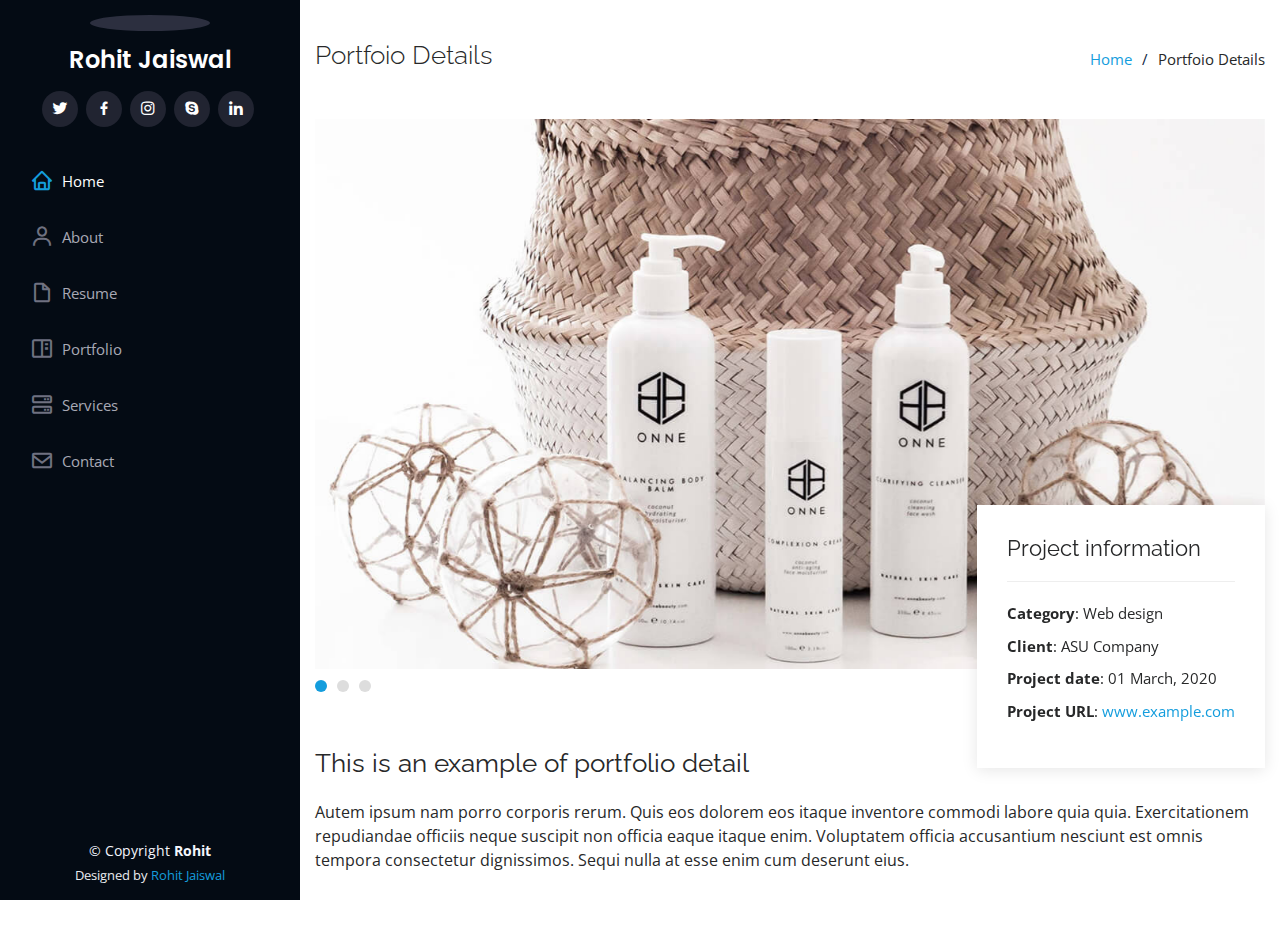
==== commit 2cc60f69: "portfolio2" ====
--- a/portfolio-details.html
+++ b/portfolio-details.html
@@ -129,14 +129,14 @@
   <footer id="footer">
     <div class="container">
       <div class="copyright">
-        &copy; Copyright <strong><span>iPortfolio</span></strong>
+        &copy; Copyright <strong><span>Rohit</span></strong>
       </div>
       <div class="credits">
         <!-- All the links in the footer should remain intact. -->
         <!-- You can delete the links only if you purchased the pro version. -->
         <!-- Licensing information: https://bootstrapmade.com/license/ -->
         <!-- Purchase the pro version with working PHP/AJAX contact form: https://bootstrapmade.com/iportfolio-bootstrap-portfolio-websites-template/ -->
-        Designed by <a href="https://bootstrapmade.com/">BootstrapMade</a>
+        Designed by <a href="https://bootstrapmade.com/">Rohit Jaiswal</a>
       </div>
     </div>
   </footer><!-- End  Footer -->
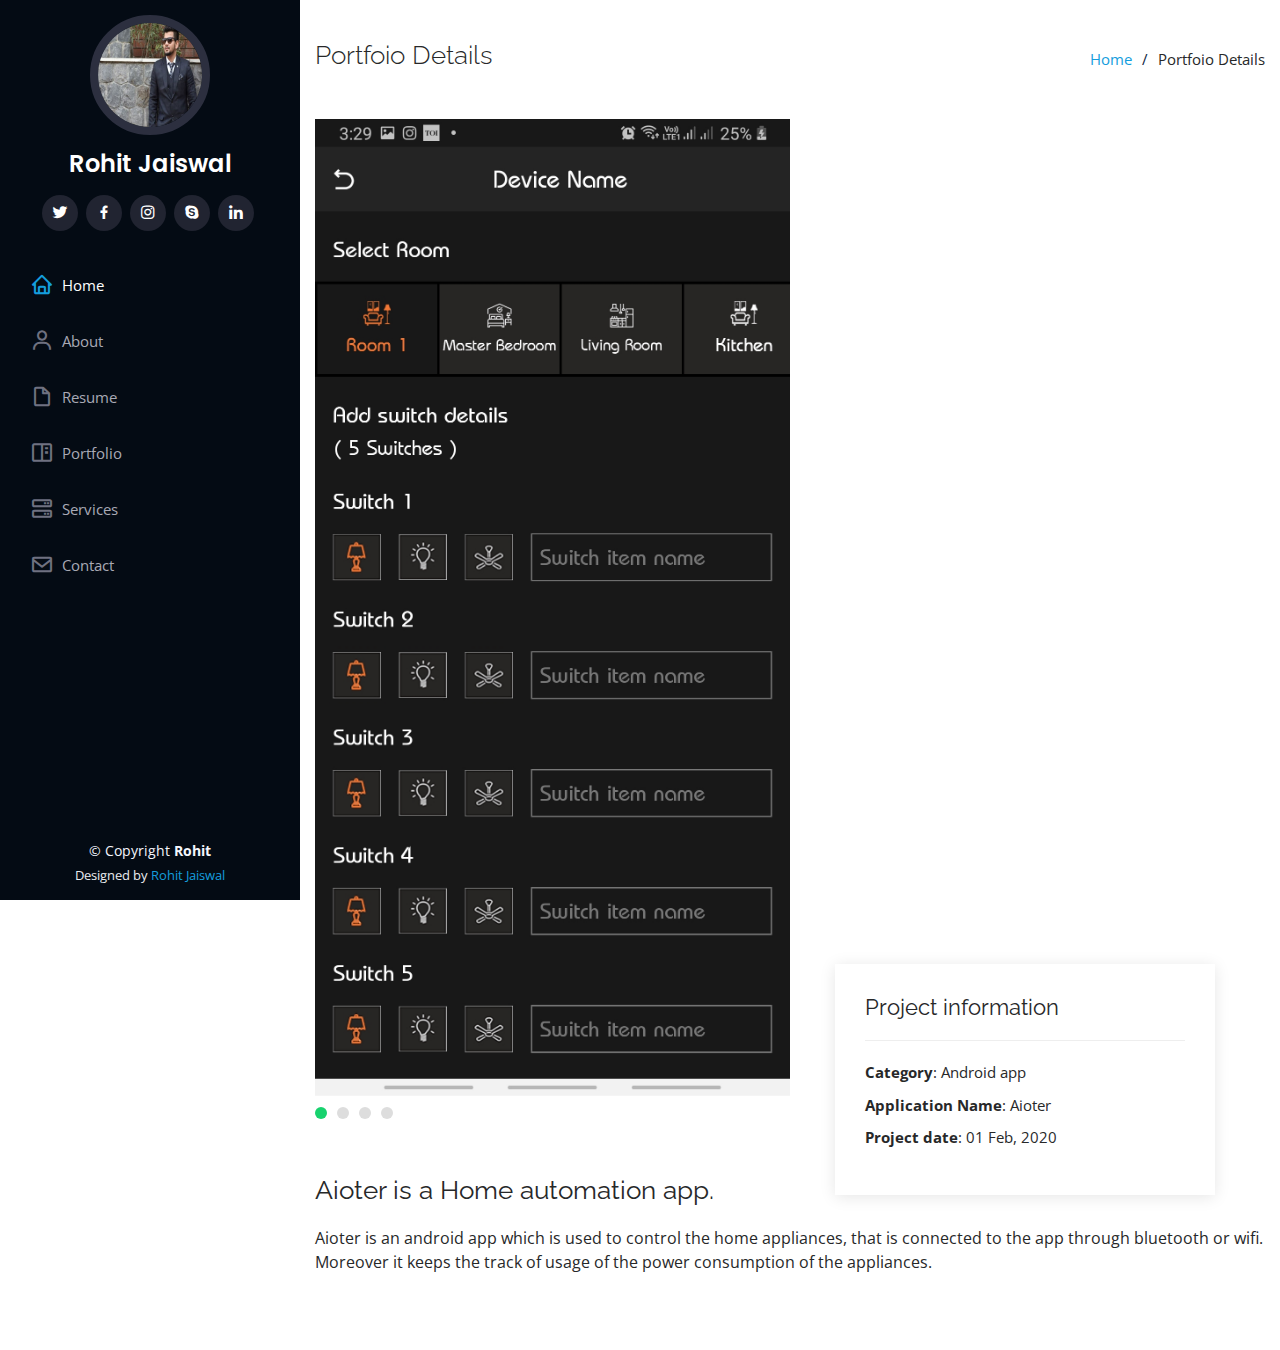
==== commit 64466f34: "portfolio7" ====
--- a/portfolio-details.html
+++ b/portfolio-details.html
@@ -10,8 +10,8 @@
   <meta content="" name="keywords">
 
   <!-- Favicons -->
-  <link href="assets/img/favicon.png" rel="icon">
-  <link href="assets/img/apple-touch-icon.png" rel="apple-touch-icon">
+  <link href="assets/img/favicon.jpg" rel="icon">
+  <link href="assets/img/apple-touch-icon.jpg" rel="apple-touch-icon">
 
   <!-- Google Fonts -->
   <link href="https://fonts.googleapis.com/css?family=Open+Sans:300,300i,400,400i,600,600i,700,700i|Raleway:300,300i,400,400i,500,500i,600,600i,700,700i|Poppins:300,300i,400,400i,500,500i,600,600i,700,700i" rel="stylesheet">
@@ -59,11 +59,11 @@
       <nav class="nav-menu">
         <ul>
           <li class="active"><a href="index.html"><i class="bx bx-home"></i> <span>Home</span></a></li>
-          <li><a href="#about"><i class="bx bx-user"></i> <span>About</span></a></li>
-          <li><a href="#resume"><i class="bx bx-file-blank"></i> <span>Resume</span></a></li>
-          <li><a href="#portfolio"><i class="bx bx-book-content"></i> Portfolio</a></li>
-          <li><a href="#services"><i class="bx bx-server"></i> Services</a></li>
-          <li><a href="#contact"><i class="bx bx-envelope"></i> Contact</a></li>
+          <li><a href="index.html"><i class="bx bx-user"></i> <span>About</span></a></li>
+          <li><a href="index.html"><i class="bx bx-file-blank"></i> <span>Resume</span></a></li>
+          <li><a href="index.html"><i class="bx bx-book-content"></i> Portfolio</a></li>
+          <li><a href="index.html"><i class="bx bx-server"></i> Services</a></li>
+          <li><a href="index.html"><i class="bx bx-envelope"></i> Contact</a></li>
 
         </ul>
       </nav><!-- .nav-menu -->
@@ -99,24 +99,27 @@
             <img src="assets/img/portfolio-details-1.jpg" class="img-fluid" alt="">
             <img src="assets/img/portfolio-details-2.jpg" class="img-fluid" alt="">
             <img src="assets/img/portfolio-details-3.jpg" class="img-fluid" alt="">
+            <img src="assets/img/portfolio-details-4.jpg" class="img-fluid" alt="">
+
           </div>
 
           <div class="portfolio-info">
             <h3>Project information</h3>
             <ul>
-              <li><strong>Category</strong>: Web design</li>
-              <li><strong>Client</strong>: ASU Company</li>
-              <li><strong>Project date</strong>: 01 March, 2020</li>
-              <li><strong>Project URL</strong>: <a href="#">www.example.com</a></li>
+              <li><strong>Category</strong>: Android app</li>
+              <li><strong>Application Name</strong>: Aioter</li>
+              <!-- <li><strong>Client</strong>: ASU Company</li> -->
+              <li><strong>Project date</strong>: 01 Feb, 2020</li>
+              <!-- <li><strong>Project URL</strong>: <a href="#">www.example.com</a></li> -->
             </ul>
           </div>
 
         </div>
 
         <div class="portfolio-description">
-          <h2>This is an example of portfolio detail</h2>
+          <h2>Aioter is a Home automation app.</h2>
           <p>
-            Autem ipsum nam porro corporis rerum. Quis eos dolorem eos itaque inventore commodi labore quia quia. Exercitationem repudiandae officiis neque suscipit non officia eaque itaque enim. Voluptatem officia accusantium nesciunt est omnis tempora consectetur dignissimos. Sequi nulla at esse enim cum deserunt eius.
+           Aioter is an android app which is used to control the home appliances, that is connected to the app through bluetooth or wifi. Moreover it keeps the track of usage of the power consumption of the appliances.
           </p>
         </div>
 
--- a/assets/css/style.css
+++ b/assets/css/style.css
@@ -584,6 +584,7 @@
 .portfolio .portfolio-wrap:hover .portfolio-links {
   opacity: 1;
   bottom: 0;
+  
 }
 
 /*--------------------------------------------------------------
@@ -968,6 +969,7 @@
 
 .portfolio-details .portfolio-details-carousel {
   position: relative;
+  max-width: 50%;
   z-index: 1;
 }
 
@@ -986,14 +988,16 @@
 }
 
 .portfolio-details .portfolio-details-carousel .owl-dot.active {
-  background-color: #149ddd !important;
+  background-color: #18d26e !important;
 }
 
 .portfolio-details .portfolio-info {
   padding: 30px;
   position: absolute;
+  width: 40%;
   right: 0;
   bottom: -70px;
+  margin-right: 50px;
   background: #fff;
   box-shadow: 0px 2px 15px rgba(0, 0, 0, 0.1);
   z-index: 2;
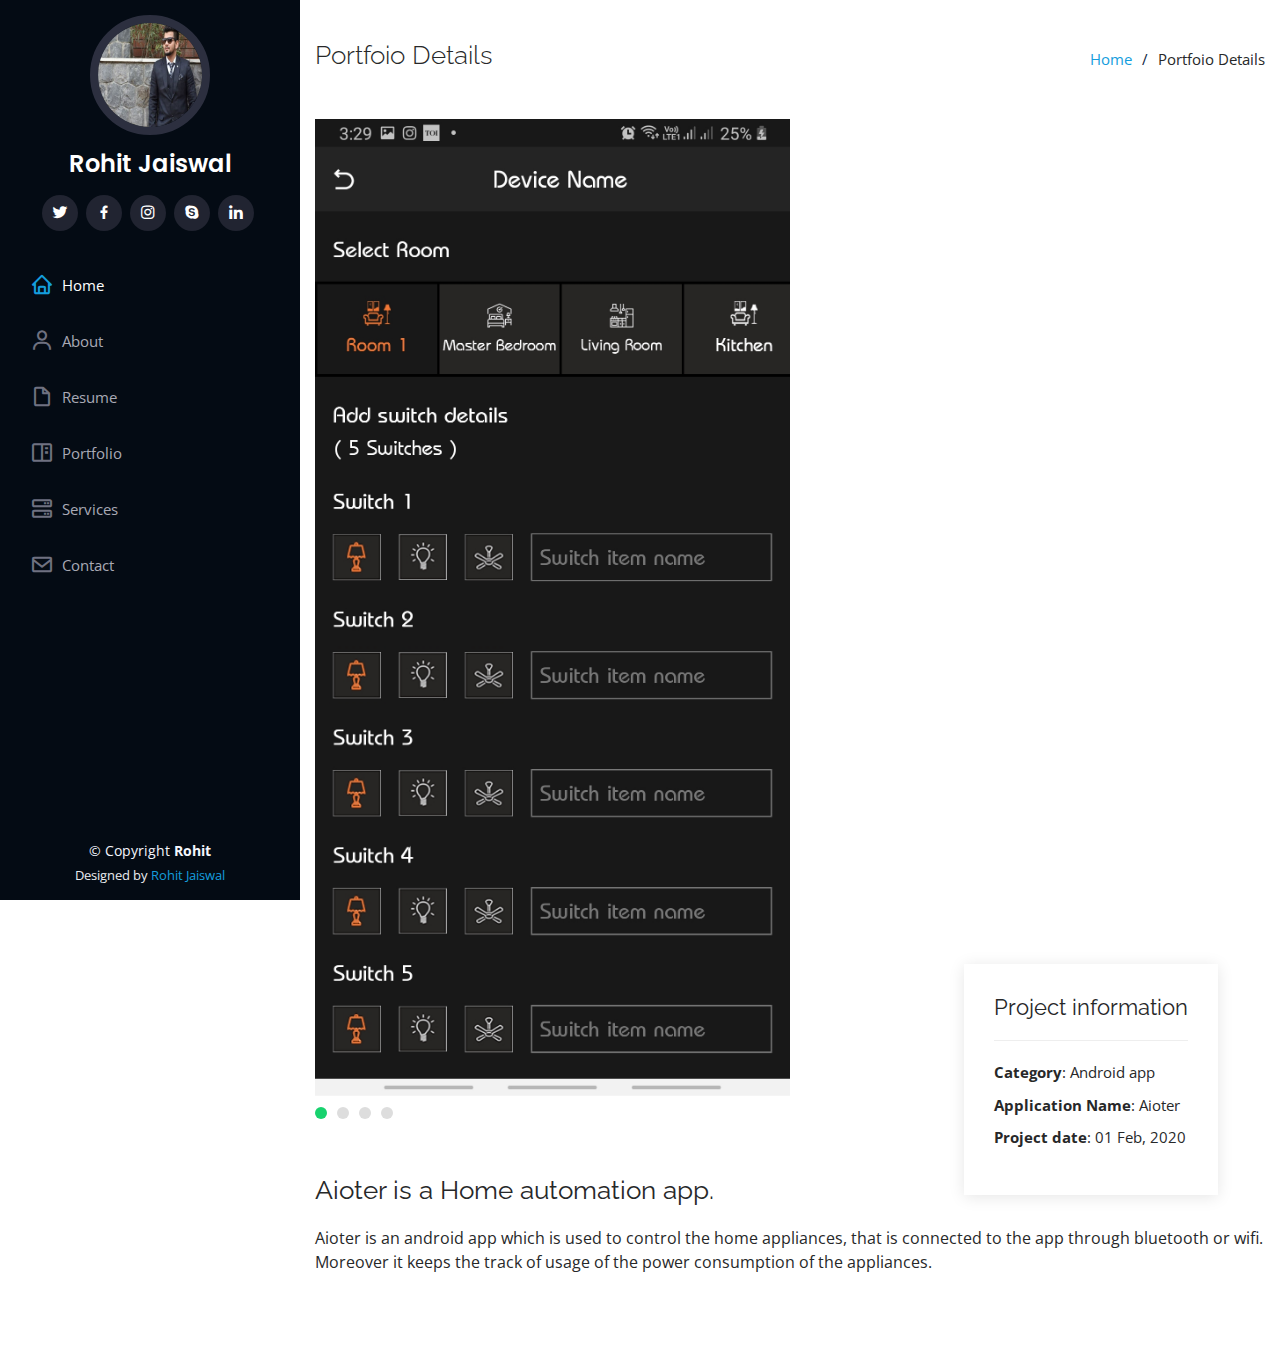
==== commit b6970dd7: "portfolio8" ====
--- a/portfolio-details.html
+++ b/portfolio-details.html
@@ -5,7 +5,7 @@
   <meta charset="utf-8">
   <meta content="width=device-width, initial-scale=1.0" name="viewport">
 
-  <title>Portfolio Details - iPortfolio Bootstrap Template</title>
+  <title>Aioter app details</title>
   <meta content="" name="descriptison">
   <meta content="" name="keywords">
 
@@ -96,9 +96,9 @@
         <div class="portfolio-details-container">
 
           <div class="owl-carousel portfolio-details-carousel">
-            <img src="assets/img/portfolio-details-1.jpg" class="img-fluid" alt="">
-            <img src="assets/img/portfolio-details-2.jpg" class="img-fluid" alt="">
-            <img src="assets/img/portfolio-details-3.jpg" class="img-fluid" alt="">
+            <img src="assets/img/portfolio-details1.jpg" class="img-fluid" alt="">
+            <img src="assets/img/portfolio-details2.jpg" class="img-fluid" alt="">
+            <img src="assets/img/portfolio-details3.jpg" class="img-fluid" alt="">
             <img src="assets/img/portfolio-details-4.jpg" class="img-fluid" alt="">
 
           </div>
--- a/assets/css/style.css
+++ b/assets/css/style.css
@@ -994,10 +994,9 @@
 .portfolio-details .portfolio-info {
   padding: 30px;
   position: absolute;
-  width: 40%;
   right: 0;
   bottom: -70px;
-  margin-right: 50px;
+  margin-right: 5%;
   background: #fff;
   box-shadow: 0px 2px 15px rgba(0, 0, 0, 0.1);
   z-index: 2;
@@ -1026,7 +1025,6 @@
 }
 
 .portfolio-details .portfolio-description h2 {
-  width: 50%;
   font-size: 26px;
   font-weight: 400;
   margin-bottom: 20px;
